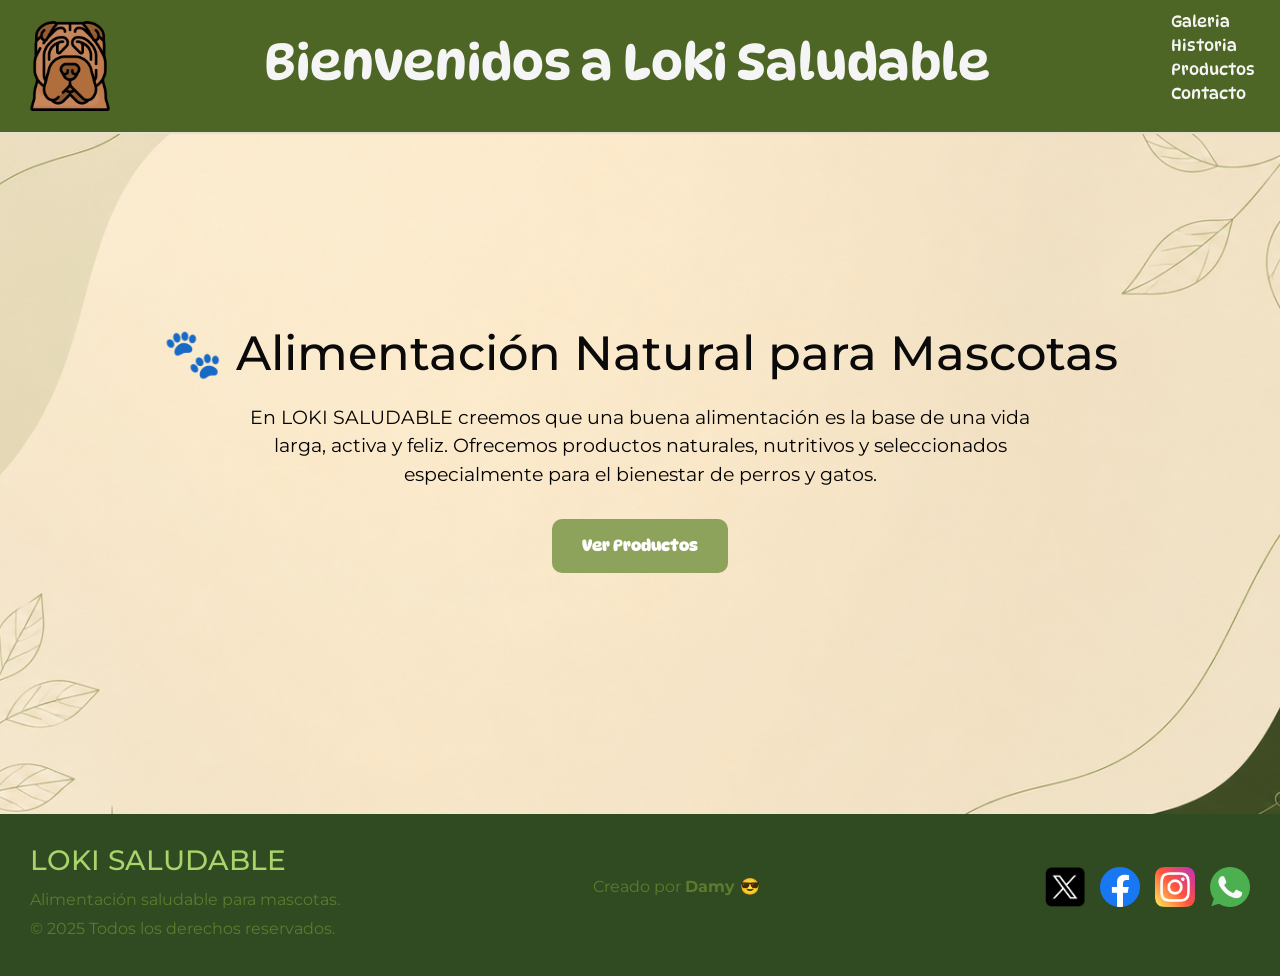
==== index.html @ f1fc79ae "primer commit del proyecto" ====
<!DOCTYPE html>
<html lang="es-ar">

<head>
    <meta charset="UTF-8">
    <meta name="viewport" content="width=device-width, initial-scale=1.0">
    <title>Loki Saludable - Home</title>
    <link href="https://cdn.jsdelivr.net/npm/bootstrap@5.3.8/dist/css/bootstrap.min.css" rel="stylesheet"
        integrity="sha384-sRIl4kxILFvY47J16cr9ZwB07vP4J8+LH7qKQnuqkuIAvNWLzeN8tE5YBujZqJLB" crossorigin="anonymous">

    <link rel="stylesheet" href="./styles/styles.css">
</head>

<body>
    <header class="header">
        <a href="./index.html">
            <img src="./assets/shar-pei.png" alt="Logo de loki Saludable" class="logo" id="logoloki">
        </a>
        <h1 class="titulo"> Bienvenidos a Loki Saludable</h1>
        <nav class="navegacion">
            <ul>
                <li>
                    <a href="./pages/galeria.html">Galeria</a>
                </li>
                <li>
                    <a href="./pages/nosotros.html">Historia</a>
                </li>
                <li>
                    <a href="./pages/productos.html">Productos</a>
                </li>
                <li>
                    <a href="./pages/contacto.html">Contacto </a>
                </li>
            </ul>
        </nav>

    </header>

    <main class="hero">

        <h2>🐾 Alimentación Natural para Mascotas</h2>

        <p>
            En LOKI SALUDABLE creemos que una buena alimentación es la base
            de una vida larga, activa y feliz. Ofrecemos productos naturales,
            nutritivos y seleccionados especialmente para el bienestar de perros y gatos.
        </p>

        <a href="./pages/productos.html" class="btn-principal">
            Ver Productos
        </a>

    </main>
    <footer class="footer">

        <div class="footer-info">
            <h3>LOKI SALUDABLE</h3>
            <p>Alimentación saludable para mascotas.</p>
            <p>© 2025 Todos los derechos reservados.</p>
        </div>

        <div class="footer-autor">
            <p>Creado por <strong>Damy 😎</strong></p>
        </div>

        <nav>
            <ul class="rs">
                <li>
                    <a href="https://www.x.com/" target="_blank">
                        <img src="./assets/logos/x.png" alt="X" class="redes">
                    </a>
                </li>

                <li>
                    <a href="https://www.facebook.com/" target="_blank">
                        <img src="./assets/logos/facebook.png" alt="Facebook" class="redes">
                    </a>
                </li>

                <li>
                    <a href="https://www.instagram.com/" target="_blank">
                        <img src="./assets/logos/instagram.png" alt="Instagram" class="redes">
                    </a>
                </li>

                <li>
                    <a href="https://web.whatsapp.com/" target="_blank">
                        <img src="./assets/logos/whatsapp.png" alt="WhatsApp" class="redes">
                    </a>
                </li>
            </ul>
        </nav>

    </footer>
    <script src="https://cdn.jsdelivr.net/npm/bootstrap@5.3.8/dist/js/bootstrap.bundle.min.js"
        integrity="sha384-FKyoEForCGlyvwx9Hj09JcYn3nv7wiPVlz7YYwJrWVcXK/BmnVDxM+D2scQbITxI"
        crossorigin="anonymous"></script>
</body>

</html>
---- styles/styles.css ----
@import url('https://fonts.googleapis.com/css2?family=Montserrat:ital,wght@0,100..900;1,100..900&display=swap');
@import url('https://fonts.googleapis.com/css2?family=DynaPuff:wght@400..700&family=Nova+Square&family=Roboto:ital,wght@0,100..900;1,100..900&display=swap');
/*reset*/ 

*{
    margin: 0;
    padding: 0;
    box-sizing: border-box;
    font-family:'Montserrat', sans-serif;;
    color: #5D7A2D;
}

.header{
    position: sticky;
    top: 0;
    z-index: 1000;

    background: #4E6625;

    display:flex;
    justify-content:space-between;
    align-items:center;

    padding:10px 25px;

    border-bottom:2px solid #e5dfd3;
}
img{
    max-width: 100%;
    height: auto;
}



.logo{
    height: 10vh;
    width: auto;
}

ul{
    list-style: none;
}

a{
    text-decoration: none;
    color: whitesmoke;
    font-family: dynapuff;
}

.flex{
    display: flex;
    flex-wrap: nowrap;
    flex-direction: column;
    justify-content: space-between;
    align-items: center;
    align-content: center;
    
}

body{
    background-image: url(../assets/fondo.jpg);
    background-position: center;
    background-repeat: no-repeat;
    background-size: cover;
    background-attachment: fixed;
}




.hero{
    min-height:70vh;

    display:flex;
    flex-direction:column;
    justify-content:center;
    align-items:center;

    text-align:center;

    padding:40px;
}

.hero h2{
    font-size:3rem;
    color:#0a0a0a;
    margin-bottom:20px;
}

.hero p{
    max-width:800px;
    font-size:1.2rem;
    color:#030303;
    margin-bottom:30px;
}

.btn-principal{
    background:#8DA35B;
    color:white;
    padding:15px 30px;
    border-radius:10px;
    text-decoration:none;
    font-weight:bold;
}

.btn-principal:hover{
    background:#5D7A2D;
}

/*CONTACTO*/

.contact-form{
    max-width:600px;
    margin:30px auto;
    padding:30px;

    background:#F8F2E7;

    border-radius:15px;

    box-shadow:0 4px 15px #0000001a;

    display:flex;
    flex-direction:column;
    gap:10px;
}


.contact-form label{
    font-weight:bold;
    color:#20310F;
}

.contact-form input,
.contact-form textarea{
    padding:12px;
    border:2px solid #D8D1C5;
    border-radius:8px;
    font-size:16px;
}

.contact-form input:focus,
.contact-form textarea:focus{
    outline:none;
    border-color:#68853A;
}

.buttons{
    display:flex;
    gap:15px;
    margin-top:15px;
}

.buttons input{
    flex:1;
    cursor:pointer;
    background:#68853A;
    color:white;
    border:none;
    font-weight:bold;
    transition:0.3s;
}

.buttons input:hover{
    background:#4E6625;
}


/*NOSOTROS*/

.nosotros{
    max-width:1200px;
    margin:0 auto;
    padding:40px;
}

.nosotros h2{
    text-align:center;
    color:#20310F;
    font-size:3rem;
    margin-bottom:30px;
}

.galeria-nosotros{
    display:flex;
    gap:20px;
    justify-content:center;
    flex-wrap:wrap;
    margin-bottom:40px;
}

.galeria-nosotros img{
    width:500px;
    border-radius:15px;
    box-shadow:0 5px 15px #00000026;
}

.contenido-nosotros{
    background:#F8F2E7;
    padding:30px;
    border-radius:15px;
    line-height:1.8;
}

.contenido-nosotros h3{
    color:#68853A;
    margin-top:25px;
}

.contenido-nosotros ul{
    margin:20px 0;
    padding-left:25px;
}

.contenido-nosotros li{
    margin-bottom:10px;
}

.titulo{
    font-family: dynapuff;
    font-size: 50px;
    color: whitesmoke;
}


/*PRODUCTOS*/


.productos{
    max-width: 1200px;
    margin: auto;
    padding: 2rem;
}

.producto{
    display: flex;
    gap: 2rem;
    align-items: center;
    margin-bottom: 4rem;
    background: #f8f4eb;
    padding: 2rem;
    border-radius: 20px;
    box-shadow: 0 5px 15px #00000014;
}

.producto img{
    width: 300px;
    border-radius: 15px;
}

.contenido{
    flex: 1;
}

.producto h2{
    color: #304b22;
    margin-bottom: 1rem;
}

.producto h3{
    color: #6b8f3c;
    margin-top: 1rem;
}

.producto ul{
    padding-left: 20px;
}

@media(max-width:768px){
    .producto{
        flex-direction: column;
        text-align: center;
    }

    .producto img{
        width: 100%;
        max-width: 350px;
    }
}


/*CARRUSEL*/


.carousel{
    border-radius: 20px;
    overflow: hidden;
    box-shadow: 0 8px 25px rgba(0,0,0,.2);
}

.carousel-item img{
    width: 100%;
    height: auto;
    display: block;
}


.carousel-caption{
    background:rgba(0,0,0,.5);
    border-radius:10px;
    padding:10px;
}

.carousel-caption h3,
.carousel-caption p{
    color: white;
}

.container{
    margin-top:40px;
    margin-bottom:40px;
}


/*GALERIA*/

.titulo-galeria{
    text-align: center;
    margin: 40px 0;
}

.titulo-galeria h2{
    font-size: 3rem;
    color: #304b22;
    margin-bottom: 10px;
}

.titulo-galeria p{
    color: #6b6b6b;
    font-size: 1.1rem;
}

.galeria-nosotros{
    max-width: 1200px;
    margin: auto;
    padding: 20px;

    display: grid;
    grid-template-columns: repeat(auto-fit, minmax(300px, 1fr));
    gap: 25px;
}

.galeria-nosotros img{
    width: 100%;
    height: 300px;
    object-fit: cover;

    
    box-shadow: 0 5px 15px #00000026;

    transition: transform 0.3s ease,
                box-shadow 0.3s ease;
}

.galeria-nosotros img:hover{
    transform: scale(1.03);
    box-shadow: 0 10px 25px #00000040;
}

/*FOOTER*/

.footer{
    background: #304b22;
    color: white;

    margin-top: 50px;
    padding: 30px;

    display: flex;
    justify-content: space-between;
    align-items: center;
    flex-wrap: wrap;

    gap: 20px;
}

.footer-info h3{
    margin-bottom: 10px;
    color: #a8d46a;
}

.footer-info p{
    margin: 5px 0;
}

.footer-autor{
    font-size: 1rem;
}

.rs{
    display: flex;
    gap: 15px;
    list-style: none;
}

.redes{
    width: 40px;
    height: 40px;

    transition: transform .3s ease;
}

.redes:hover{
    transform: scale(1.15);
}

@media(max-width:768px){

    .footer{
        flex-direction:column;
        text-align:center;
    }

    .rs{
        justify-content:center;
    }
}
/* DESKTOP */
/* estilos base */

/* TABLET */
@media (min-width: 769px) and (max-width: 1024px){

    .header{
        flex-wrap: wrap;
        justify-content: center;
        gap: 20px;
        padding: 15px;
    }

    .titulo{
        width: 100%;
        text-align: center;
        font-size: 2.5rem;
    }

    .navegacion ul{
        display: flex;
        gap: 20px;
    }

    .producto{
        flex-direction: column;
        text-align: center;
    }

    .producto img{
        width: 80%;
        max-width: 400px;
    }


    .galeria-nosotros{
        grid-template-columns: repeat(2, 1fr);
    }

    .footer{
        flex-direction: column;
        text-align: center;
    }

    .rs{
        justify-content: center;
    }
}

/* MOBILE */
@media (max-width: 768px){
    .header{
        flex-direction: column;
        padding: 10px;
        gap: 10px;
    }

    .logo{
        height: 60px;
    }

    .titulo{
        font-size: 1.5rem;
        text-align: center;
    }

    .navegacion ul{
        flex-direction: column;
        align-items: center;
        gap: 8px;
    }

    .navegacion a{
        font-size: 0.95rem;
    }

    .nosotros{
        padding: 15px;
    }

    .contenido-nosotros{
        padding: 20px;
    }

    .producto{
        padding: 15px;
        gap: 15px;
    }

    .producto img{
        width: 100%;
        max-width: 250px;
    }

    .producto h2{
        font-size: 1.2rem;
    }

    .producto h3{
        font-size: 1rem;
    }


    .contact-form{
        margin: 15px;
        padding: 20px;
    }

    .contact-form input,
    .contact-form textarea{
        font-size: 14px;
    }

    .buttons{
        flex-direction: column;
    }

    .footer{
        flex-direction: column;
        text-align: center;
        padding: 20px;
    }

    .redes{
        width: 35px;
        height: 35px;
    }
}
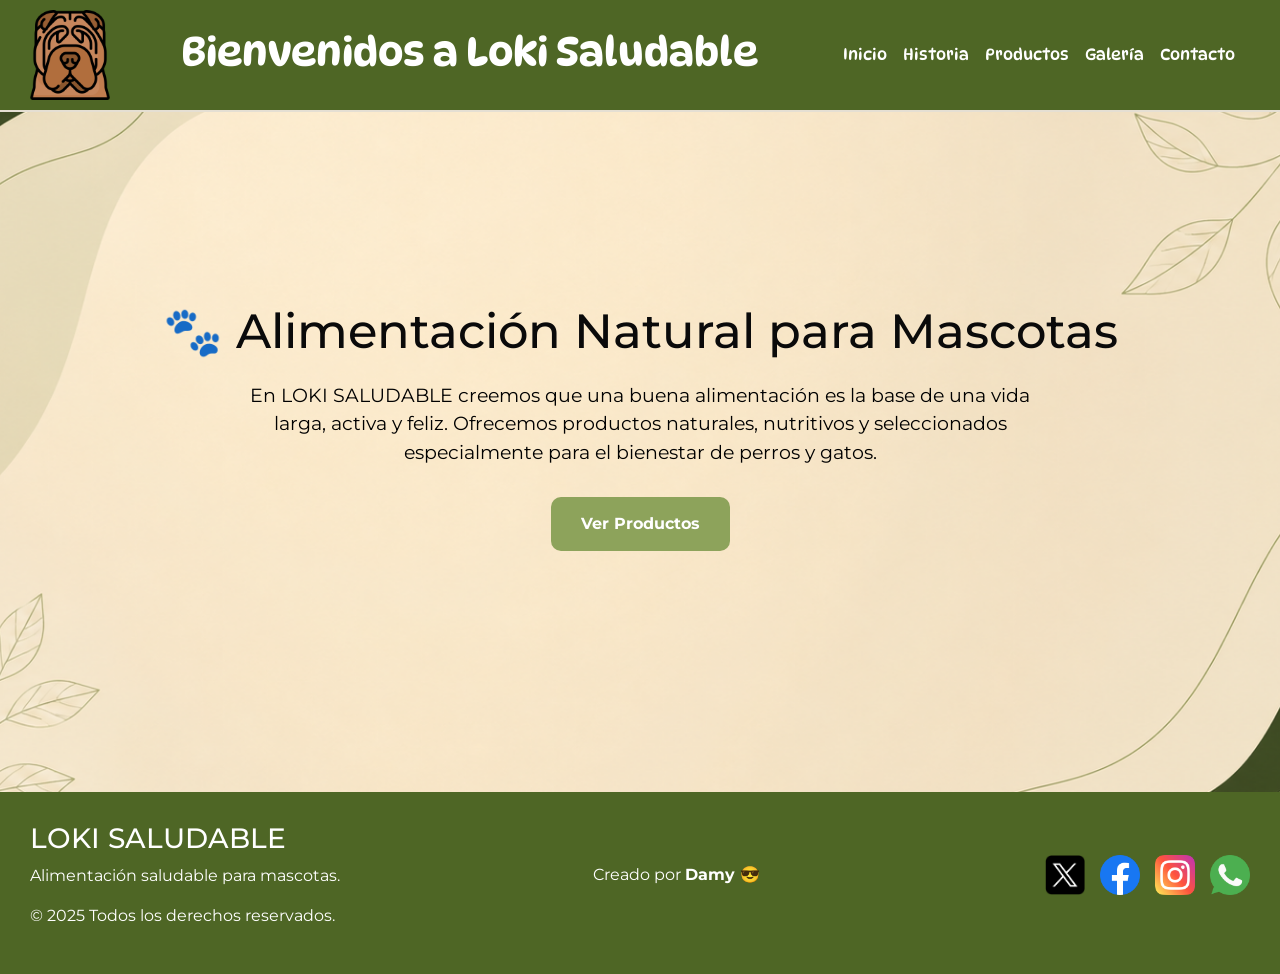
==== commit 4747cc10: "cambio de css a sass" ====
--- a/index.html
+++ b/index.html
@@ -17,21 +17,43 @@
             <img src="./assets/shar-pei.png" alt="Logo de loki Saludable" class="logo" id="logoloki">
         </a>
         <h1 class="titulo"> Bienvenidos a Loki Saludable</h1>
-        <nav class="navegacion">
-            <ul>
-                <li>
-                    <a href="./pages/galeria.html">Galeria</a>
-                </li>
-                <li>
-                    <a href="./pages/nosotros.html">Historia</a>
-                </li>
-                <li>
-                    <a href="./pages/productos.html">Productos</a>
-                </li>
-                <li>
-                    <a href="./pages/contacto.html">Contacto </a>
-                </li>
-            </ul>
+        <nav class="navbar navbar-expand-lg">
+            <div class="container-fluid">
+
+                <button class="navbar-toggler" type="button" data-bs-toggle="collapse" data-bs-target="#navbarNav"
+                    aria-controls="navbarNav" aria-expanded="false" aria-label="Abrir menú">
+
+                    <span class="navbar-toggler-icon"></span>
+                </button>
+
+                <div class="collapse navbar-collapse justify-content-end" id="navbarNav">
+
+                    <ul class="navbar-nav">
+
+                        <li class="nav-item">
+                            <a class="nav-link" href="../index.html">Inicio</a>
+                        </li>
+
+                        <li class="nav-item">
+                            <a class="nav-link" href="./pages/nosotros.html">Historia</a>
+                        </li>
+
+                        <li class="nav-item">
+                            <a class="nav-link" href="./pages/productos.html">Productos</a>
+                        </li>
+
+                        <li class="nav-item">
+                            <a class="nav-link" href="./pages/galeria.html">Galería</a>
+                        </li>
+
+                        <li class="nav-item">
+                            <a class="nav-link" href="./pages/contacto.html">Contacto</a>
+                        </li>
+
+                    </ul>
+
+                </div>
+            </div>
         </nav>
 
     </header>
--- a/styles/styles.css
+++ b/styles/styles.css
@@ -1,545 +1,488 @@
-@import url('https://fonts.googleapis.com/css2?family=Montserrat:ital,wght@0,100..900;1,100..900&display=swap');
-@import url('https://fonts.googleapis.com/css2?family=DynaPuff:wght@400..700&family=Nova+Square&family=Roboto:ital,wght@0,100..900;1,100..900&display=swap');
-/*reset*/ 
-
-*{
-    margin: 0;
-    padding: 0;
-    box-sizing: border-box;
-    font-family:'Montserrat', sans-serif;;
-    color: #5D7A2D;
-}
-
-.header{
-    position: sticky;
-    top: 0;
-    z-index: 1000;
-
-    background: #4E6625;
-
-    display:flex;
-    justify-content:space-between;
-    align-items:center;
-
-    padding:10px 25px;
-
-    border-bottom:2px solid #e5dfd3;
-}
-img{
-    max-width: 100%;
-    height: auto;
-}
-
-
-
-.logo{
-    height: 10vh;
-    width: auto;
-}
-
-ul{
-    list-style: none;
-}
-
-a{
-    text-decoration: none;
-    color: whitesmoke;
-    font-family: dynapuff;
-}
-
-.flex{
-    display: flex;
-    flex-wrap: nowrap;
-    flex-direction: column;
-    justify-content: space-between;
-    align-items: center;
-    align-content: center;
-    
-}
-
-body{
-    background-image: url(../assets/fondo.jpg);
-    background-position: center;
-    background-repeat: no-repeat;
-    background-size: cover;
-    background-attachment: fixed;
-}
-
-
-
-
-.hero{
-    min-height:70vh;
-
-    display:flex;
-    flex-direction:column;
-    justify-content:center;
-    align-items:center;
-
-    text-align:center;
-
-    padding:40px;
-}
-
-.hero h2{
-    font-size:3rem;
-    color:#0a0a0a;
-    margin-bottom:20px;
-}
-
-.hero p{
-    max-width:800px;
-    font-size:1.2rem;
-    color:#030303;
-    margin-bottom:30px;
-}
-
-.btn-principal{
-    background:#8DA35B;
-    color:white;
-    padding:15px 30px;
-    border-radius:10px;
-    text-decoration:none;
-    font-weight:bold;
-}
-
-.btn-principal:hover{
-    background:#5D7A2D;
-}
-
-/*CONTACTO*/
-
-.contact-form{
-    max-width:600px;
-    margin:30px auto;
-    padding:30px;
-
-    background:#F8F2E7;
-
-    border-radius:15px;
-
-    box-shadow:0 4px 15px #0000001a;
-
-    display:flex;
-    flex-direction:column;
-    gap:10px;
-}
-
-
-.contact-form label{
-    font-weight:bold;
-    color:#20310F;
-}
-
+@import url("https://fonts.googleapis.com/css2?family=Montserrat:ital,wght@0,100..900;1,100..900&display=swap");
+@import url("https://fonts.googleapis.com/css2?family=DynaPuff:wght@400..700&family=Nova+Square&family=Roboto:ital,wght@0,100..900;1,100..900&display=swap");
+* {
+  margin: 0;
+  padding: 0;
+  box-sizing: border-box;
+  font-family: "Montserrat", sans-serif;
+}
+
+img {
+  max-width: 100%;
+  height: auto;
+}
+
+ul {
+  list-style: none;
+}
+
+a {
+  text-decoration: none;
+}
+
+body {
+  background-image: url("../assets/fondo.jpg");
+  background-position: center;
+  background-repeat: no-repeat;
+  background-size: cover;
+  background-attachment: fixed;
+}
+
+.header {
+  display: flex;
+  flex-direction: row;
+  flex-wrap: nowrap;
+  justify-content: space-between;
+  align-items: center;
+  gap: 10px;
+  position: sticky;
+  top: 0;
+  z-index: 1000;
+  background-color: #4E6625;
+  padding: 10px 25px;
+  border-bottom: 2px solid #e5dfd3;
+}
+@media (min-width: 300px) and (max-width: 561px) {
+  .header .header {
+    flex-direction: column;
+  }
+}
+
+.logo {
+  height: 10vh;
+  width: auto;
+}
+
+.titulo {
+  font-family: "DynaPuff", cursive;
+  font: size 3rem;
+  color: white;
+}
+@media (min-width: 561px) and (max-width: 968px) {
+  .titulo {
+    font-size: 2rem;
+  }
+}
+@media (min-width: 300px) and (max-width: 561px) {
+  .titulo {
+    font-size: 0.75rem;
+    text-align: center;
+  }
+}
+
+.navbar {
+  background-color: #4E6625;
+}
+
+.navbar-brand,
+.nav-link {
+  color: white;
+  font-family: "DynaPuff", cursive;
+}
+
+.nav-link:hover {
+  color: #8DA35B;
+}
+
+.footer {
+  display: flex;
+  flex-direction: row;
+  flex-wrap: wrap;
+  justify-content: space-between;
+  align-items: center;
+  gap: 20px;
+  background: #4E6625;
+  color: white;
+}
+.footer p,
+.footer h3,
+.footer strong {
+  color: white;
+}
+.footer {
+  margin-top: 50px;
+  padding: 30px;
+}
+.footer .rs {
+  display: flex;
+  gap: 15px;
+}
+.footer .redes {
+  width: 40px;
+  height: 40px;
+  transition: 0.3s;
+}
+.footer .redes:hover {
+  transform: scale(1.15);
+}
+
+@media (min-width: 561px) and (max-width: 968px) {
+  .footer {
+    flex-direction: column;
+    text-align: center;
+  }
+  .footer .rs {
+    justify-content: center;
+  }
+}
+@media (min-width: 300px) and (max-width: 561px) {
+  .footer {
+    flex-direction: column;
+    text-align: center;
+  }
+  .footer .rs {
+    justify-content: center;
+  }
+  .footer .redes {
+    width: 35px;
+    height: 35px;
+  }
+}
+.hero {
+  display: flex;
+  flex-direction: column;
+  flex-wrap: nowrap;
+  justify-content: center;
+  align-items: center;
+  gap: 0;
+  min-height: 70vh;
+  text-align: center;
+  padding: 40px;
+}
+.hero h2 {
+  font-size: 3rem;
+  color: #0a0a0a;
+  margin-bottom: 20px;
+}
+.hero p {
+  max-width: 800px;
+  font-size: 1.2rem;
+  color: #000;
+  margin-bottom: 30px;
+}
+
+.btn-principal {
+  background: #8DA35B;
+  color: white;
+  padding: 15px 30px;
+  border-radius: 10px;
+  font-weight: bold;
+  transition: 0.3s;
+}
+.btn-principal:hover {
+  background: #4E6625;
+}
+
+@media (min-width: 300px) and (max-width: 561px) {
+  .hero {
+    padding: 20px;
+  }
+  .hero h2 {
+    font-size: 2rem;
+  }
+  .hero p {
+    font-size: 1rem;
+  }
+  .btn-principal {
+    padding: 12px 20px;
+  }
+}
+.contact-form {
+  max-width: 600px;
+  margin: 30px auto;
+  padding: 30px;
+  background: #F8F2E7;
+  border-radius: 15px;
+  box-shadow: 0 4px 15px rgba(0, 0, 0, 0.1);
+  display: flex;
+  flex-direction: column;
+  gap: 10px;
+}
+.contact-form label {
+  font-weight: bold;
+  color: #4E6625;
+}
 .contact-form input,
-.contact-form textarea{
-    padding:12px;
-    border:2px solid #D8D1C5;
-    border-radius:8px;
-    font-size:16px;
-}
-
+.contact-form textarea {
+  padding: 12px;
+  border: 2px solid #D8D1C5;
+  border-radius: 8px;
+  font-size: 1rem;
+}
 .contact-form input:focus,
-.contact-form textarea:focus{
-    outline:none;
-    border-color:#68853A;
-}
-
-.buttons{
-    display:flex;
-    gap:15px;
-    margin-top:15px;
-}
-
-.buttons input{
-    flex:1;
-    cursor:pointer;
-    background:#68853A;
-    color:white;
-    border:none;
-    font-weight:bold;
-    transition:0.3s;
-}
-
-.buttons input:hover{
-    background:#4E6625;
-}
-
-
-/*NOSOTROS*/
-
-.nosotros{
-    max-width:1200px;
-    margin:0 auto;
-    padding:40px;
-}
-
-.nosotros h2{
-    text-align:center;
-    color:#20310F;
-    font-size:3rem;
-    margin-bottom:30px;
-}
-
-.galeria-nosotros{
-    display:flex;
-    gap:20px;
-    justify-content:center;
-    flex-wrap:wrap;
-    margin-bottom:40px;
-}
-
-.galeria-nosotros img{
-    width:500px;
-    border-radius:15px;
-    box-shadow:0 5px 15px #00000026;
-}
-
-.contenido-nosotros{
-    background:#F8F2E7;
-    padding:30px;
-    border-radius:15px;
-    line-height:1.8;
-}
-
-.contenido-nosotros h3{
-    color:#68853A;
-    margin-top:25px;
-}
-
-.contenido-nosotros ul{
-    margin:20px 0;
-    padding-left:25px;
-}
-
-.contenido-nosotros li{
-    margin-bottom:10px;
-}
-
-.titulo{
-    font-family: dynapuff;
-    font-size: 50px;
-    color: whitesmoke;
-}
-
-
-/*PRODUCTOS*/
-
-
-.productos{
-    max-width: 1200px;
-    margin: auto;
-    padding: 2rem;
-}
-
-.producto{
-    display: flex;
-    gap: 2rem;
-    align-items: center;
-    margin-bottom: 4rem;
-    background: #f8f4eb;
-    padding: 2rem;
-    border-radius: 20px;
-    box-shadow: 0 5px 15px #00000014;
-}
-
-.producto img{
-    width: 300px;
-    border-radius: 15px;
-}
-
-.contenido{
-    flex: 1;
-}
-
-.producto h2{
-    color: #304b22;
-    margin-bottom: 1rem;
-}
-
-.producto h3{
-    color: #6b8f3c;
-    margin-top: 1rem;
-}
-
-.producto ul{
-    padding-left: 20px;
-}
-
-@media(max-width:768px){
-    .producto{
-        flex-direction: column;
-        text-align: center;
-    }
-
-    .producto img{
-        width: 100%;
-        max-width: 350px;
-    }
-}
-
-
-/*CARRUSEL*/
-
-
-.carousel{
-    border-radius: 20px;
-    overflow: hidden;
-    box-shadow: 0 8px 25px rgba(0,0,0,.2);
-}
-
-.carousel-item img{
+.contact-form textarea:focus {
+  outline: none;
+  border-color: #68853A;
+}
+.contact-form textarea {
+  min-height: 150px;
+  resize: vertical;
+}
+
+.buttons {
+  display: flex;
+  gap: 15px;
+  margin-top: 15px;
+}
+.buttons input {
+  flex: 1;
+  padding: 12px;
+  border: none;
+  border-radius: 8px;
+  cursor: pointer;
+  font-weight: bold;
+  transition: 0.3s;
+}
+.buttons input[type=submit] {
+  background: #68853A;
+  color: white;
+}
+.buttons input[type=submit]:hover {
+  background: #4E6625;
+}
+.buttons input[type=reset] {
+  background: #d8d8d8;
+}
+.buttons input[type=reset]:hover {
+  background: #bfbfbf;
+}
+
+@media (min-width: 300px) and (max-width: 561px) {
+  .contact-form {
+    margin: 20px;
+    padding: 20px;
+  }
+  .buttons {
+    flex-direction: column;
+  }
+}
+.titulo-galeria {
+  text-align: center;
+  margin: 40px 0;
+}
+.titulo-galeria h2 {
+  font-size: 3rem;
+  color: #4E6625;
+  margin-bottom: 10px;
+}
+.titulo-galeria p {
+  font-size: 1.1rem;
+  color: #555;
+}
+
+.galeria-nosotros img {
+  width: 100%;
+  height: auto;
+  object-fit: cover;
+  border-radius: 15px;
+  box-shadow: 0 5px 15px rgba(0, 0, 0, 0.15);
+  transition: 0.3s ease;
+}
+.galeria-nosotros img:hover {
+  transform: scale(1.03);
+  box-shadow: 0 10px 25px rgba(0, 0, 0, 0.25);
+}
+
+@media (min-width: 561px) and (max-width: 968px) {
+  .titulo-galeria h2 {
+    font-size: 2.5rem;
+  }
+  .galeria-nosotros img {
+    height: 250px;
+  }
+}
+@media (min-width: 300px) and (max-width: 561px) {
+  .titulo-galeria h2 {
+    font-size: 2rem;
+  }
+  .titulo-galeria p {
+    font-size: 1rem;
+  }
+  .galeria-nosotros img {
+    height: 220px;
+  }
+}
+.nosotros {
+  max-width: 1200px;
+  margin: 0 auto;
+  padding: 40px 20px;
+}
+.nosotros h2 {
+  text-align: center;
+  font-size: 3rem;
+  margin-bottom: 30px;
+  color: #4E6625;
+  font-family: "DynaPuff", cursive;
+}
+
+.contenido-nosotros {
+  background-color: rgba(248, 242, 231, 0.95);
+  padding: 30px;
+  border-radius: 20px;
+  line-height: 1.8;
+  box-shadow: 0 5px 15px rgba(0, 0, 0, 0.1);
+}
+.contenido-nosotros p {
+  margin-bottom: 20px;
+}
+.contenido-nosotros h3 {
+  margin-top: 25px;
+  margin-bottom: 15px;
+  color: #68853A;
+}
+.contenido-nosotros ul {
+  padding-left: 20px;
+  margin-bottom: 20px;
+}
+.contenido-nosotros li {
+  margin-bottom: 10px;
+}
+
+/* Carrusel */
+.carousel {
+  border-radius: 20px;
+  overflow: hidden;
+  box-shadow: 0 8px 20px rgba(0, 0, 0, 0.2);
+}
+
+.carousel-item img {
+  height: 450px;
+  object-fit: cover;
+}
+
+.carousel-caption {
+  background: rgba(0, 0, 0, 0.5);
+  border-radius: 10px;
+  padding: 10px;
+}
+.carousel-caption h3,
+.carousel-caption p {
+  color: white;
+  margin: 0;
+}
+
+/* Responsive */
+@media (min-width: 561px) and (max-width: 968px) {
+  .carousel-item img {
+    height: 350px;
+  }
+  .nosotros h2 {
+    font-size: 2.5rem;
+  }
+}
+@media (min-width: 300px) and (max-width: 561px) {
+  .nosotros {
+    padding: 20px 10px;
+  }
+  .nosotros h2 {
+    font-size: 2rem;
+  }
+  .contenido-nosotros {
+    padding: 20px;
+  }
+  .carousel-item img {
+    height: 250px;
+  }
+}
+.productos {
+  max-width: 1200px;
+  margin: auto;
+  padding: 2rem;
+}
+
+.titulo-seccion {
+  text-align: center;
+  margin-bottom: 3rem;
+}
+.titulo-seccion h1 {
+  font-size: 2.5rem;
+  color: #4E6625;
+}
+
+.producto {
+  display: flex;
+  align-items: center;
+  gap: 2rem;
+  margin-bottom: 4rem;
+  padding: 2rem;
+  background: #F8F2E7;
+  border-radius: 20px;
+  box-shadow: 0 5px 15px rgba(0, 0, 0, 0.08);
+}
+.producto img {
+  width: 300px;
+  border-radius: 15px;
+  transition: transform 0.3s ease;
+}
+.producto img:hover {
+  transform: scale(1.05);
+}
+.producto .contenido {
+  flex: 1;
+}
+.producto h2 {
+  color: #4E6625;
+  margin-bottom: 1rem;
+}
+.producto h3 {
+  color: #68853A;
+  margin-top: 1rem;
+}
+.producto p {
+  line-height: 1.6;
+  margin-bottom: 1rem;
+}
+.producto ul {
+  padding-left: 20px;
+  margin-bottom: 1rem;
+}
+.producto li {
+  margin-bottom: 0.5rem;
+}
+
+.btn-comprar {
+  display: inline-block;
+  margin-top: 1rem;
+  padding: 12px 25px;
+  background-color: #68853A;
+  color: white;
+  border-radius: 10px;
+  font-weight: bold;
+  text-decoration: none;
+  transition: 0.3s ease;
+}
+.btn-comprar:hover {
+  background-color: #4E6625;
+  transform: translateY(-2px);
+}
+
+@media (min-width: 561px) and (max-width: 968px) {
+  .producto {
+    flex-direction: column;
+    text-align: center;
+  }
+  .producto img {
+    width: 80%;
+    max-width: 400px;
+  }
+}
+@media (min-width: 300px) and (max-width: 561px) {
+  .producto {
+    flex-direction: column;
+    text-align: center;
+    padding: 15px;
+    gap: 15px;
+  }
+  .producto img {
     width: 100%;
-    height: auto;
-    display: block;
-}
-
-
-.carousel-caption{
-    background:rgba(0,0,0,.5);
-    border-radius:10px;
-    padding:10px;
-}
-
-.carousel-caption h3,
-.carousel-caption p{
-    color: white;
-}
-
-.container{
-    margin-top:40px;
-    margin-bottom:40px;
-}
-
-
-/*GALERIA*/
-
-.titulo-galeria{
-    text-align: center;
-    margin: 40px 0;
-}
-
-.titulo-galeria h2{
-    font-size: 3rem;
-    color: #304b22;
-    margin-bottom: 10px;
-}
-
-.titulo-galeria p{
-    color: #6b6b6b;
-    font-size: 1.1rem;
-}
-
-.galeria-nosotros{
-    max-width: 1200px;
-    margin: auto;
-    padding: 20px;
-
-    display: grid;
-    grid-template-columns: repeat(auto-fit, minmax(300px, 1fr));
-    gap: 25px;
-}
-
-.galeria-nosotros img{
-    width: 100%;
-    height: 300px;
-    object-fit: cover;
-
-    
-    box-shadow: 0 5px 15px #00000026;
-
-    transition: transform 0.3s ease,
-                box-shadow 0.3s ease;
-}
-
-.galeria-nosotros img:hover{
-    transform: scale(1.03);
-    box-shadow: 0 10px 25px #00000040;
-}
-
-/*FOOTER*/
-
-.footer{
-    background: #304b22;
-    color: white;
-
-    margin-top: 50px;
-    padding: 30px;
-
-    display: flex;
-    justify-content: space-between;
-    align-items: center;
-    flex-wrap: wrap;
-
-    gap: 20px;
-}
-
-.footer-info h3{
-    margin-bottom: 10px;
-    color: #a8d46a;
-}
-
-.footer-info p{
-    margin: 5px 0;
-}
-
-.footer-autor{
+    max-width: 250px;
+  }
+  .producto h2 {
+    font-size: 1.2rem;
+  }
+  .producto h3 {
     font-size: 1rem;
-}
-
-.rs{
-    display: flex;
-    gap: 15px;
-    list-style: none;
-}
-
-.redes{
-    width: 40px;
-    height: 40px;
-
-    transition: transform .3s ease;
-}
-
-.redes:hover{
-    transform: scale(1.15);
-}
-
-@media(max-width:768px){
-
-    .footer{
-        flex-direction:column;
-        text-align:center;
-    }
-
-    .rs{
-        justify-content:center;
-    }
-}
-/* DESKTOP */
-/* estilos base */
-
-/* TABLET */
-@media (min-width: 769px) and (max-width: 1024px){
-
-    .header{
-        flex-wrap: wrap;
-        justify-content: center;
-        gap: 20px;
-        padding: 15px;
-    }
-
-    .titulo{
-        width: 100%;
-        text-align: center;
-        font-size: 2.5rem;
-    }
-
-    .navegacion ul{
-        display: flex;
-        gap: 20px;
-    }
-
-    .producto{
-        flex-direction: column;
-        text-align: center;
-    }
-
-    .producto img{
-        width: 80%;
-        max-width: 400px;
-    }
-
-
-    .galeria-nosotros{
-        grid-template-columns: repeat(2, 1fr);
-    }
-
-    .footer{
-        flex-direction: column;
-        text-align: center;
-    }
-
-    .rs{
-        justify-content: center;
-    }
-}
-
-/* MOBILE */
-@media (max-width: 768px){
-    .header{
-        flex-direction: column;
-        padding: 10px;
-        gap: 10px;
-    }
-
-    .logo{
-        height: 60px;
-    }
-
-    .titulo{
-        font-size: 1.5rem;
-        text-align: center;
-    }
-
-    .navegacion ul{
-        flex-direction: column;
-        align-items: center;
-        gap: 8px;
-    }
-
-    .navegacion a{
-        font-size: 0.95rem;
-    }
-
-    .nosotros{
-        padding: 15px;
-    }
-
-    .contenido-nosotros{
-        padding: 20px;
-    }
-
-    .producto{
-        padding: 15px;
-        gap: 15px;
-    }
-
-    .producto img{
-        width: 100%;
-        max-width: 250px;
-    }
-
-    .producto h2{
-        font-size: 1.2rem;
-    }
-
-    .producto h3{
-        font-size: 1rem;
-    }
-
-
-    .contact-form{
-        margin: 15px;
-        padding: 20px;
-    }
-
-    .contact-form input,
-    .contact-form textarea{
-        font-size: 14px;
-    }
-
-    .buttons{
-        flex-direction: column;
-    }
-
-    .footer{
-        flex-direction: column;
-        text-align: center;
-        padding: 20px;
-    }
-
-    .redes{
-        width: 35px;
-        height: 35px;
-    }
-}
+  }
+}
+
+/*# sourceMappingURL=styles.css.map */
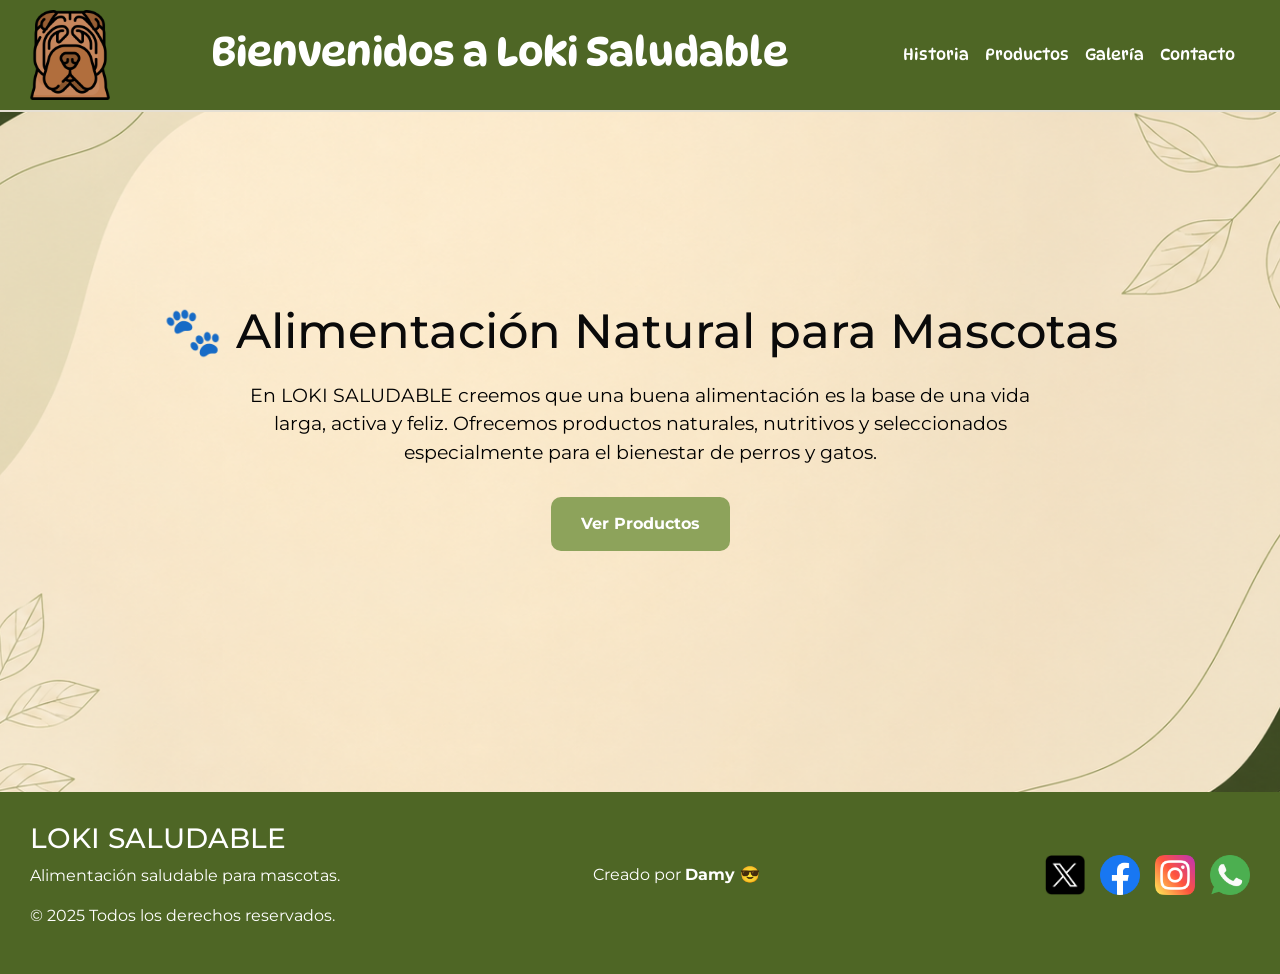
==== commit aa85ee97: "cambio de css a sass" ====
--- a/index.html
+++ b/index.html
@@ -29,11 +29,6 @@
                 <div class="collapse navbar-collapse justify-content-end" id="navbarNav">
 
                     <ul class="navbar-nav">
-
-                        <li class="nav-item">
-                            <a class="nav-link" href="../index.html">Inicio</a>
-                        </li>
-
                         <li class="nav-item">
                             <a class="nav-link" href="./pages/nosotros.html">Historia</a>
                         </li>
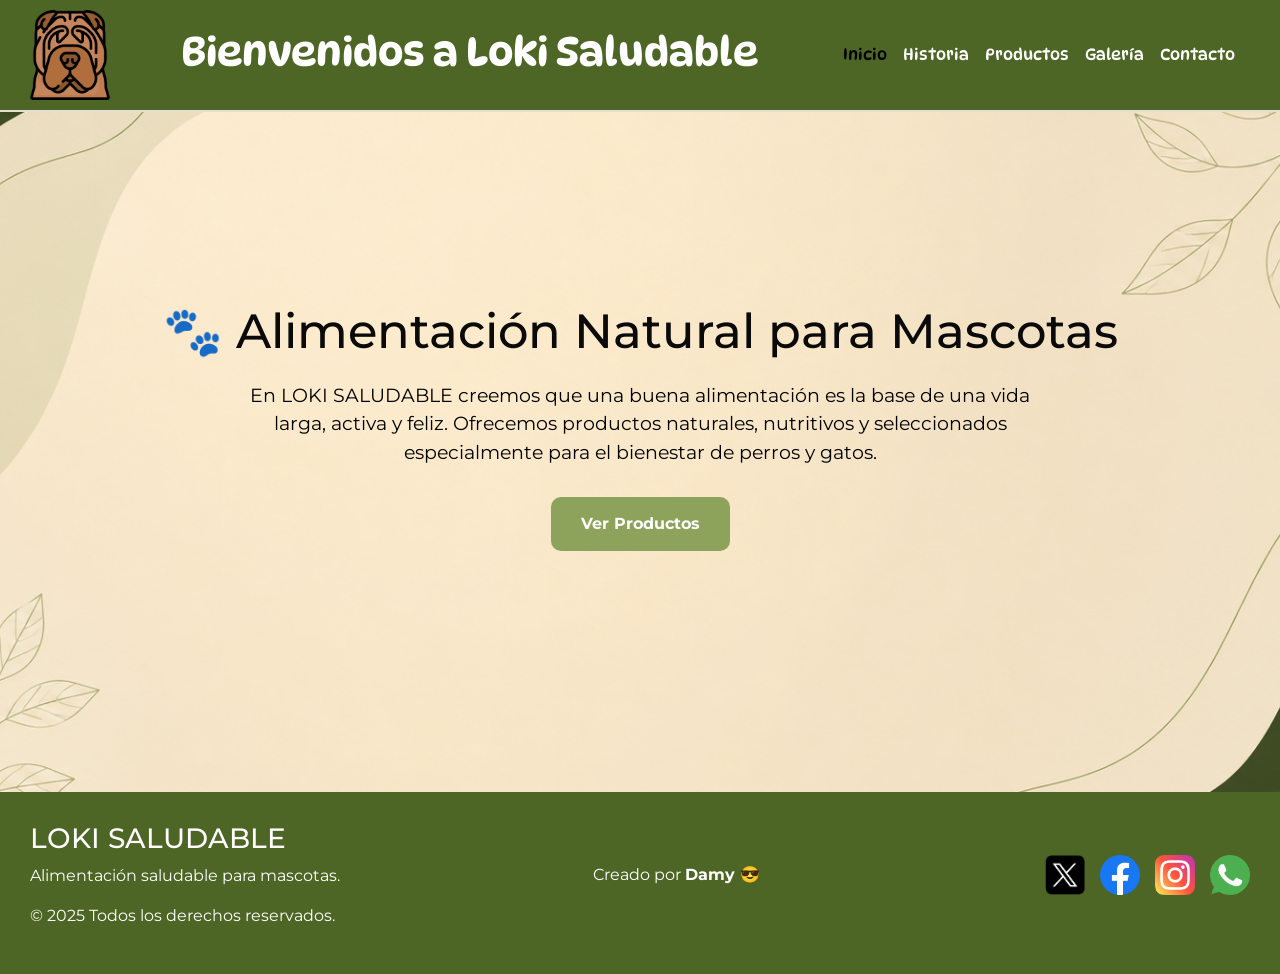
==== commit 75cf7b72: "cambio de css a sass" ====
--- a/index.html
+++ b/index.html
@@ -29,6 +29,10 @@
                 <div class="collapse navbar-collapse justify-content-end" id="navbarNav">
 
                     <ul class="navbar-nav">
+
+                        <li>
+                            <a class="nav-link active" href="./index.html">Inicio</a>
+                        </li>
                         <li class="nav-item">
                             <a class="nav-link" href="./pages/nosotros.html">Historia</a>
                         </li>
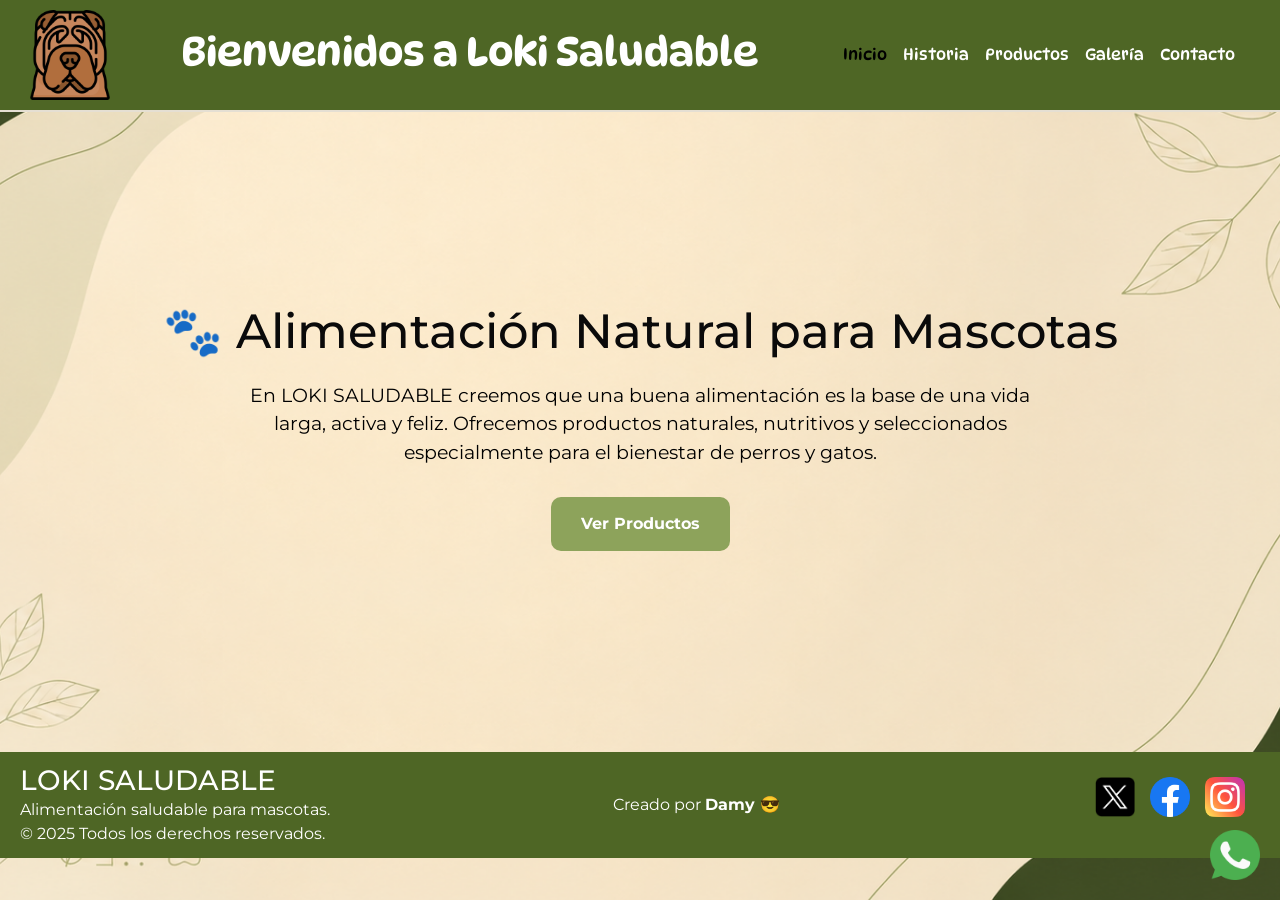
==== commit f86bbae7: "Actualización y ordenamiento general del proyecto" ====
--- a/index.html
+++ b/index.html
@@ -106,7 +106,7 @@
 
                 <li>
                     <a href="https://web.whatsapp.com/" target="_blank">
-                        <img src="./assets/logos/whatsapp.png" alt="WhatsApp" class="redes">
+                        <img class="wa" src="./assets/logos/whatsapp.png" alt="WhatsApp">
                     </a>
                 </li>
             </ul>
--- a/styles/styles.css
+++ b/styles/styles.css
@@ -7,11 +7,10 @@
   font-family: "Montserrat", sans-serif;
 }
 
-img {
-  max-width: 100%;
-  height: auto;
-}
-
+/*img{
+    max-width: 100%;
+    height: auto;
+}*/
 ul {
   list-style: none;
 }
@@ -28,6 +27,20 @@
   background-attachment: fixed;
 }
 
+@keyframes vibrate {
+  0%, 100% {
+    transform: translateX(0) scale(1);
+  }
+  25% {
+    transform: translateX(-2px) scale(1.05);
+  }
+  50% {
+    transform: translateX(2px) scale(1.1);
+  }
+  75% {
+    transform: translateX(-2px) scale(1.05);
+  }
+}
 .header {
   display: flex;
   flex-direction: row;
@@ -98,10 +111,11 @@
 .footer h3,
 .footer strong {
   color: white;
+  margin: 0;
 }
 .footer {
-  margin-top: 50px;
-  padding: 30px;
+  margin-top: 10px;
+  padding: 12px 20px;
 }
 .footer .rs {
   display: flex;
@@ -114,6 +128,22 @@
 }
 .footer .redes:hover {
   transform: scale(1.15);
+}
+
+img.wa {
+  position: fixed;
+  bottom: 20px;
+  right: 20px;
+  width: 50px;
+  height: auto;
+  max-width: 70px;
+  z-index: 9999;
+  animation: vibrate 1s ease infinite;
+  transition: transform 0.3s ease;
+}
+
+.wa:hover {
+  transform: scale(1.1);
 }
 
 @media (min-width: 561px) and (max-width: 968px) {
@@ -187,32 +217,72 @@
     padding: 12px 20px;
   }
 }
+.contacto {
+  max-width: 1200px;
+  margin: 40px auto;
+  padding: 0 20px;
+}
+
+.info-contacto {
+  display: flex;
+  flex-direction: column;
+  flex-wrap: nowrap;
+  justify-content: center;
+  align-items: center;
+  gap: 20px;
+  max-width: 800px;
+  margin: 40px auto;
+  padding: 30px;
+  text-align: center;
+  background: #F8F2E7, 0.9;
+  border-radius: 15px;
+  box-shadow: 0 5px 15px rgba(0, 0, 0, 0.1);
+}
+.info-contacto h2 {
+  color: #4E6625;
+}
+.info-contacto p,
+.info-contacto li {
+  margin-bottom: 10px;
+  color: #20310F;
+  width: 100%;
+  max-width: 500px;
+}
+.info-contacto ul {
+  list-style: none;
+  padding-left: 0;
+}
+
 .contact-form {
+  display: flex;
+  flex-direction: column;
+  flex-wrap: nowrap;
+  justify-content: flex-start;
+  align-items: stretch;
+  gap: 10px;
   max-width: 600px;
   margin: 30px auto;
   padding: 30px;
   background: #F8F2E7;
   border-radius: 15px;
   box-shadow: 0 4px 15px rgba(0, 0, 0, 0.1);
-  display: flex;
-  flex-direction: column;
-  gap: 10px;
 }
 .contact-form label {
   font-weight: bold;
   color: #4E6625;
 }
-.contact-form input,
-.contact-form textarea {
+.contact-form input, .contact-form textarea {
   padding: 12px;
   border: 2px solid #D8D1C5;
   border-radius: 8px;
   font-size: 1rem;
+  transition: border-color 0.3s ease, box-shadow 0.3s ease;
 }
 .contact-form input:focus,
 .contact-form textarea:focus {
   outline: none;
   border-color: #68853A;
+  box-shadow: 0 0 8px rgba(104, 133, 58, 0.3);
 }
 .contact-form textarea {
   min-height: 150px;
@@ -221,6 +291,10 @@
 
 .buttons {
   display: flex;
+  flex-direction: row;
+  flex-wrap: nowrap;
+  justify-content: center;
+  align-items: center;
   gap: 15px;
   margin-top: 15px;
 }
@@ -247,6 +321,24 @@
   background: #bfbfbf;
 }
 
+.multimedia-contacto {
+  display: flex;
+  flex-direction: row;
+  flex-wrap: wrap;
+  justify-content: center;
+  align-items: center;
+  gap: 30px;
+  margin: 40px auto;
+}
+.multimedia-contacto iframe {
+  width: 100%;
+  max-width: 500px;
+  height: 300px;
+  border: none;
+  border-radius: 15px;
+  box-shadow: 0 5px 15px rgba(0, 0, 0, 0.15);
+}
+
 @media (min-width: 300px) and (max-width: 561px) {
   .contact-form {
     margin: 20px;
